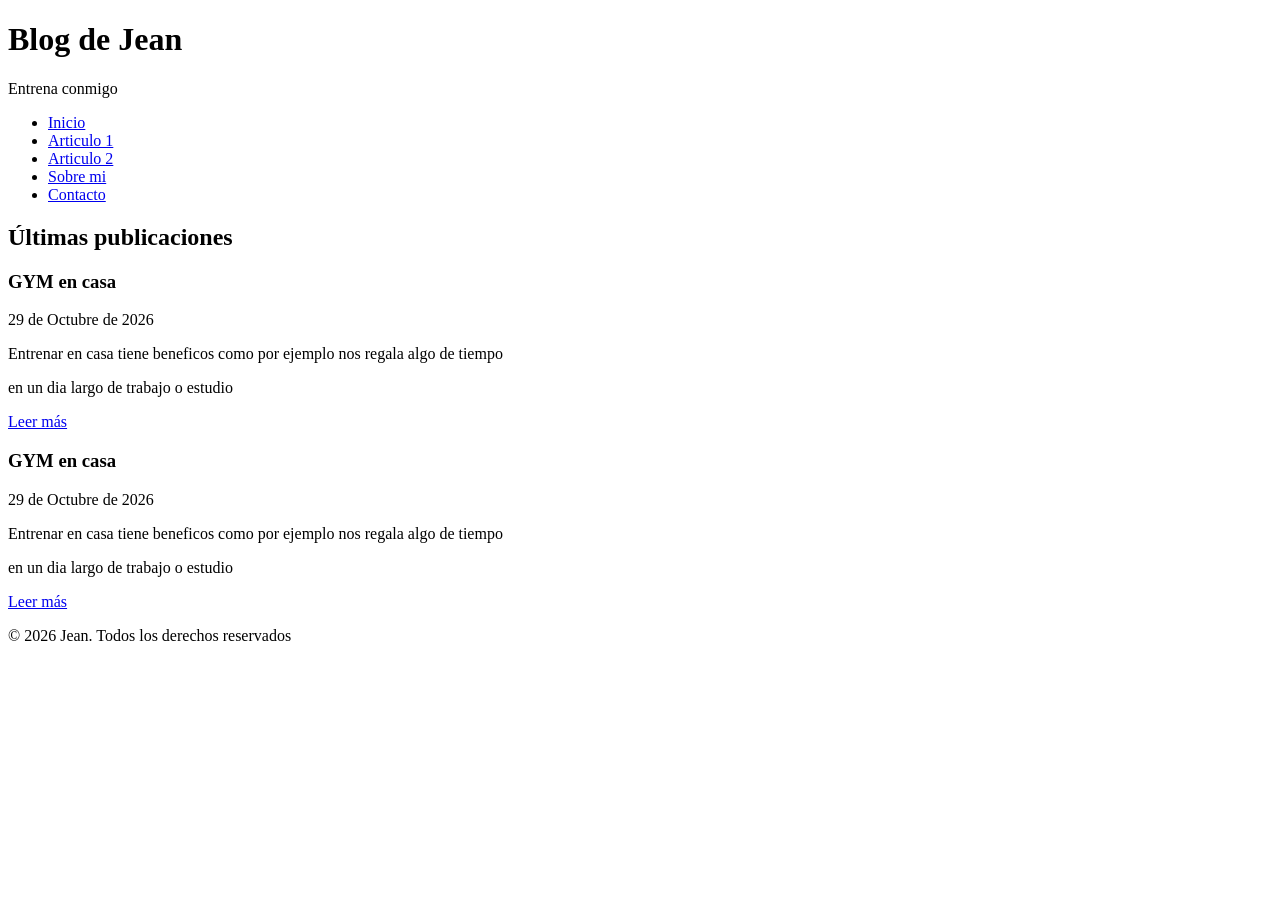
==== Index.html @ 9c7ef878 "Pagina de inicio" ====
<!DOCTYPE html>
<html lang="es">
    <!---- idioma en español-->
<head>
    <meta charset="UTF-8">
    <meta name="viewport" content="width=device-width, initial-scale=1.0">
    <meta name="description" content="Blog  personal de Jean sobre Mjeores Rutinas de Gym">

    <title>Inicio | Blog de Jean </title>
</head>
<body>
    <header>
        <h1> Blog de Jean</h1>
        <p> Entrena conmigo </p>
        <nav>
            <ul>
                <li><a href="Index.html">Inicio</a></li>
                <li><a href="articulo-1.html">Articulo 1</a></li>
                <li><a href="articulo-2">Articulo 2</a></li>
                <li><a href="sobre-mi.html">Sobre mi</a></li>
                <li><a href="contacto.html">Contacto</a></li>
            </ul>
        </nav>
    </header>
    <main>
        <section>
            <h2>Últimas publicaciones</h2>
            <article>
                <h3> GYM en casa </h3>
                <p><time datetime="2026/10/29">29 de Octubre de 2026</time></p>
                <p> Entrenar en casa tiene beneficos como por ejemplo nos regala algo de tiempo</p>
                <p> en un dia largo de trabajo o estudio</p>
                <a href="articulo-1.html">Leer más</a>
            </article>
            <article>
                <h3> GYM en casa </h3>
                <p><time datetime="2026/10/29">29 de Octubre de 2026</time></p>
                <p> Entrenar en casa tiene beneficos como por ejemplo nos regala algo de tiempo</p>
                <p> en un dia largo de trabajo o estudio</p>
                <a href="articulo-2.html">Leer más</a>
            </article>
        </section>
    </main>
    <footer>
        <p>&copy; 2026 Jean. Todos los derechos reservados</p>
    </footer>
    
</body>

</html>
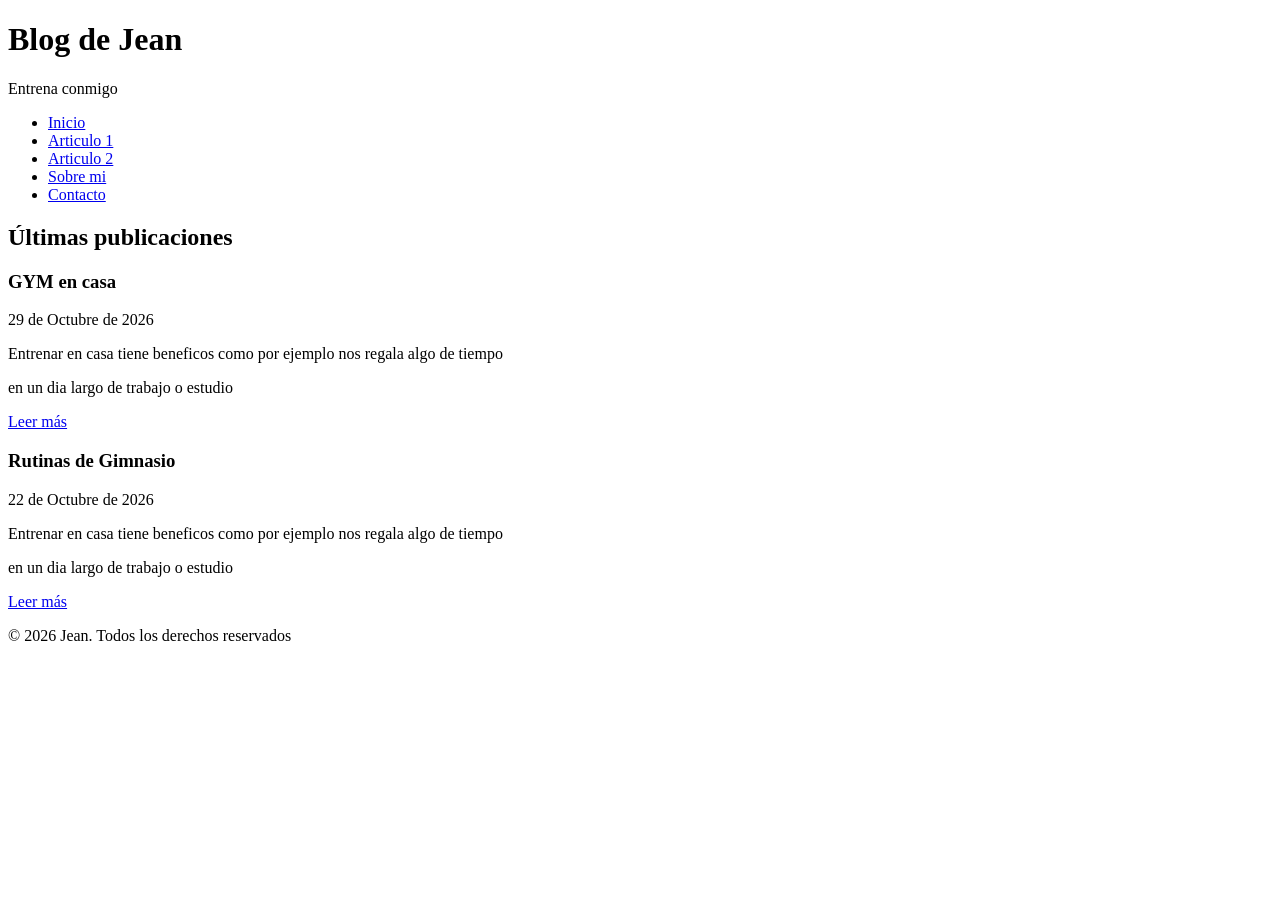
==== commit b2cb5348: "agregadas las paginas y creado el articulo 1" ====
--- a/Index.html
+++ b/Index.html
@@ -16,7 +16,7 @@
             <ul>
                 <li><a href="Index.html">Inicio</a></li>
                 <li><a href="articulo-1.html">Articulo 1</a></li>
-                <li><a href="articulo-2">Articulo 2</a></li>
+                <li><a href="articulo-2.html">Articulo 2</a></li>
                 <li><a href="sobre-mi.html">Sobre mi</a></li>
                 <li><a href="contacto.html">Contacto</a></li>
             </ul>
@@ -33,8 +33,8 @@
                 <a href="articulo-1.html">Leer más</a>
             </article>
             <article>
-                <h3> GYM en casa </h3>
-                <p><time datetime="2026/10/29">29 de Octubre de 2026</time></p>
+                <h3> Rutinas de  Gimnasio</h3>
+                <p><time datetime="2026/10/29">22 de Octubre de 2026</time></p>
                 <p> Entrenar en casa tiene beneficos como por ejemplo nos regala algo de tiempo</p>
                 <p> en un dia largo de trabajo o estudio</p>
                 <a href="articulo-2.html">Leer más</a>
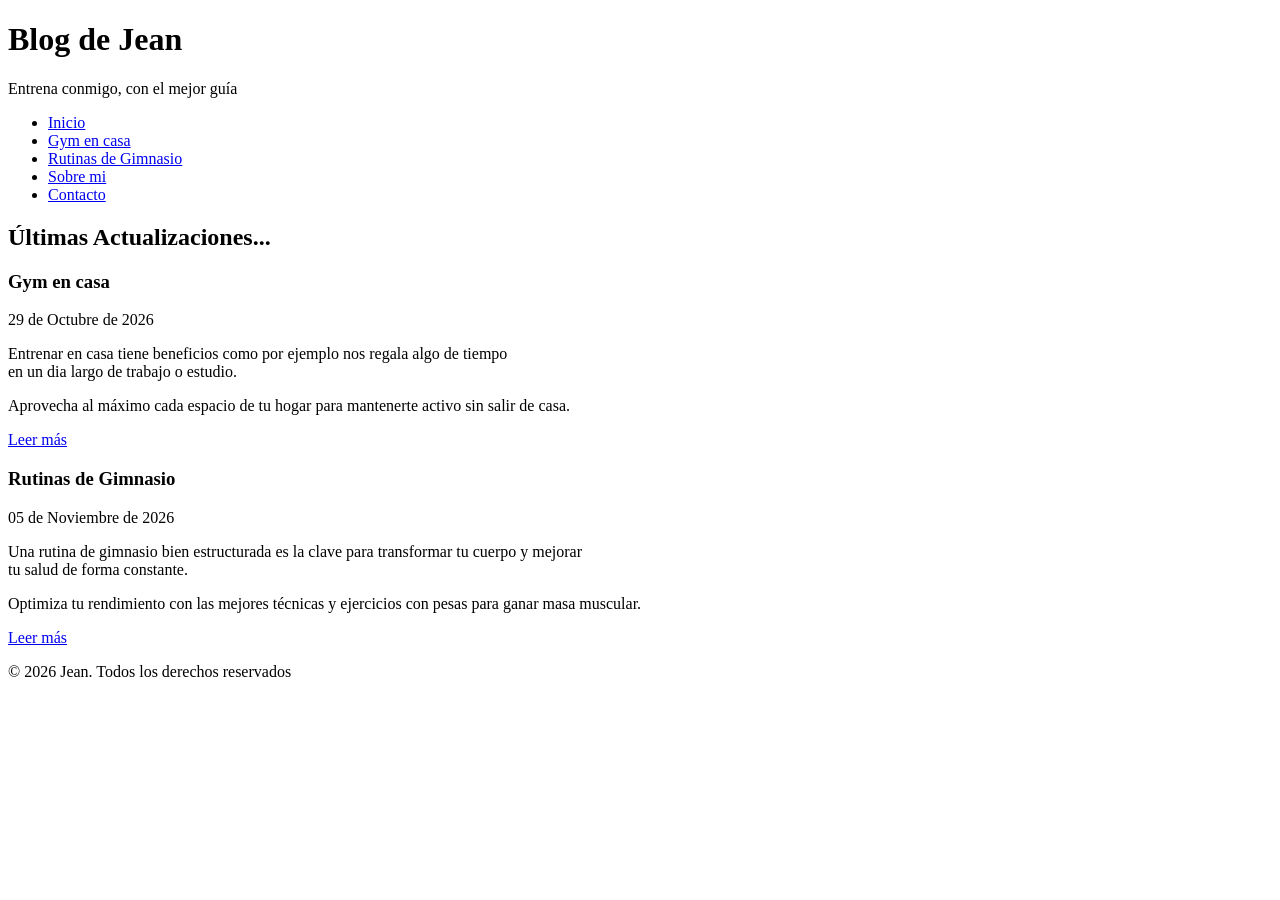
==== commit c0106b81: "Agrega articulo 2 con lista y tabla" ====
--- a/Index.html
+++ b/Index.html
@@ -11,12 +11,12 @@
 <body>
     <header>
         <h1> Blog de Jean</h1>
-        <p> Entrena conmigo </p>
+        <p> Entrena conmigo, con el mejor guía</p>
         <nav>
             <ul>
                 <li><a href="Index.html">Inicio</a></li>
-                <li><a href="articulo-1.html">Articulo 1</a></li>
-                <li><a href="articulo-2.html">Articulo 2</a></li>
+                <li><a href="articulo-1.html">Gym en casa</a></li>
+                <li><a href="articulo-2.html">Rutinas de Gimnasio</a></li>
                 <li><a href="sobre-mi.html">Sobre mi</a></li>
                 <li><a href="contacto.html">Contacto</a></li>
             </ul>
@@ -24,19 +24,21 @@
     </header>
     <main>
         <section>
-            <h2>Últimas publicaciones</h2>
+            <h2>Últimas Actualizaciones...</h2>
             <article>
-                <h3> GYM en casa </h3>
+                <h3> Gym en casa </h3>
                 <p><time datetime="2026/10/29">29 de Octubre de 2026</time></p>
-                <p> Entrenar en casa tiene beneficos como por ejemplo nos regala algo de tiempo</p>
-                <p> en un dia largo de trabajo o estudio</p>
+                <p>Entrenar en casa tiene beneficios como por ejemplo nos regala algo de tiempo<br>
+                en un dia largo de trabajo o estudio.</p>
+                <p>Aprovecha al máximo cada espacio de tu hogar para mantenerte activo sin salir de casa.</p>
                 <a href="articulo-1.html">Leer más</a>
             </article>
             <article>
-                <h3> Rutinas de  Gimnasio</h3>
-                <p><time datetime="2026/10/29">22 de Octubre de 2026</time></p>
-                <p> Entrenar en casa tiene beneficos como por ejemplo nos regala algo de tiempo</p>
-                <p> en un dia largo de trabajo o estudio</p>
+                <h3> Rutinas de Gimnasio</h3>
+                <p><time datetime="2026/11/05">05 de Noviembre de 2026</time></p>
+                <p> Una rutina de gimnasio bien estructurada es la clave para transformar tu cuerpo y mejorar<br>
+                tu salud de forma constante.</p>
+                <p>Optimiza tu rendimiento con las mejores técnicas y ejercicios con pesas para ganar masa muscular.</p>
                 <a href="articulo-2.html">Leer más</a>
             </article>
         </section>
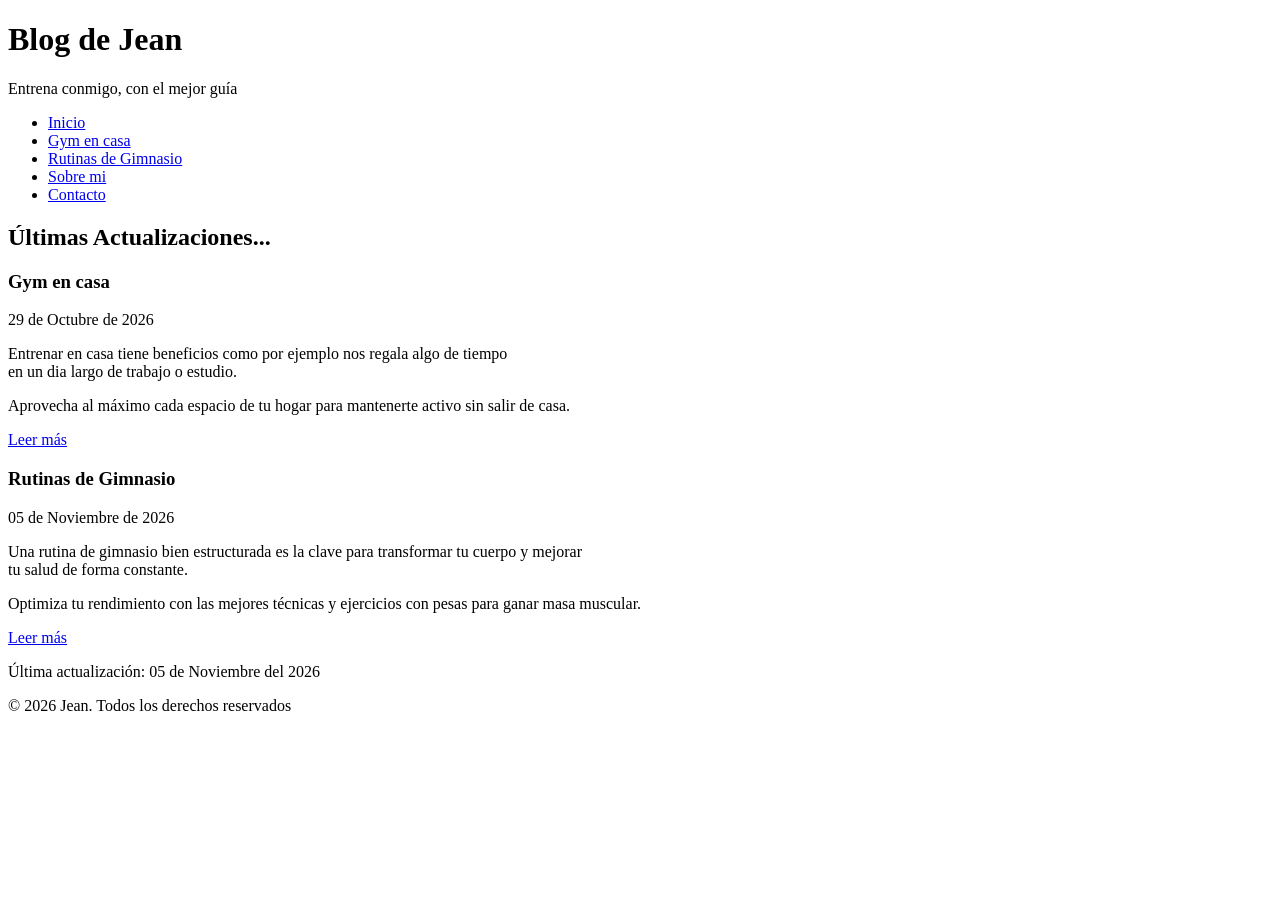
==== commit 4cc72767: "Reciva enlaces, valida HTML y actualiza pie de página" ====
--- a/Index.html
+++ b/Index.html
@@ -1,20 +1,19 @@
 <!DOCTYPE html>
 <html lang="es">
-    <!---- idioma en español-->
+<!-- idioma en español -->
 <head>
     <meta charset="UTF-8">
     <meta name="viewport" content="width=device-width, initial-scale=1.0">
-    <meta name="description" content="Blog  personal de Jean sobre Mjeores Rutinas de Gym">
-
-    <title>Inicio | Blog de Jean </title>
+    <meta name="description" content="Blog personal de Jean sobre Mejores Rutinas de Gym">
+    <title>Inicio | Blog de Jean</title>
 </head>
 <body>
     <header>
-        <h1> Blog de Jean</h1>
-        <p> Entrena conmigo, con el mejor guía</p>
+        <h1>Blog de Jean</h1>
+        <p>Entrena conmigo, con el mejor guía</p>
         <nav>
             <ul>
-                <li><a href="Index.html">Inicio</a></li>
+                <li><a href="index.html">Inicio</a></li>
                 <li><a href="articulo-1.html">Gym en casa</a></li>
                 <li><a href="articulo-2.html">Rutinas de Gimnasio</a></li>
                 <li><a href="sobre-mi.html">Sobre mi</a></li>
@@ -26,17 +25,17 @@
         <section>
             <h2>Últimas Actualizaciones...</h2>
             <article>
-                <h3> Gym en casa </h3>
-                <p><time datetime="2026/10/29">29 de Octubre de 2026</time></p>
+                <h3>Gym en casa</h3>
+                <p><time datetime="2026-10-29">29 de Octubre de 2026</time></p>
                 <p>Entrenar en casa tiene beneficios como por ejemplo nos regala algo de tiempo<br>
                 en un dia largo de trabajo o estudio.</p>
                 <p>Aprovecha al máximo cada espacio de tu hogar para mantenerte activo sin salir de casa.</p>
                 <a href="articulo-1.html">Leer más</a>
             </article>
             <article>
-                <h3> Rutinas de Gimnasio</h3>
-                <p><time datetime="2026/11/05">05 de Noviembre de 2026</time></p>
-                <p> Una rutina de gimnasio bien estructurada es la clave para transformar tu cuerpo y mejorar<br>
+                <h3>Rutinas de Gimnasio</h3>
+                <p><time datetime="2026-11-05">05 de Noviembre de 2026</time></p>
+                <p>Una rutina de gimnasio bien estructurada es la clave para transformar tu cuerpo y mejorar<br>
                 tu salud de forma constante.</p>
                 <p>Optimiza tu rendimiento con las mejores técnicas y ejercicios con pesas para ganar masa muscular.</p>
                 <a href="articulo-2.html">Leer más</a>
@@ -44,9 +43,8 @@
         </section>
     </main>
     <footer>
+        <p>Última actualización: <time datetime="2026-11-05">05 de Noviembre del 2026</time></p>
         <p>&copy; 2026 Jean. Todos los derechos reservados</p>
     </footer>
-    
 </body>
-
 </html>
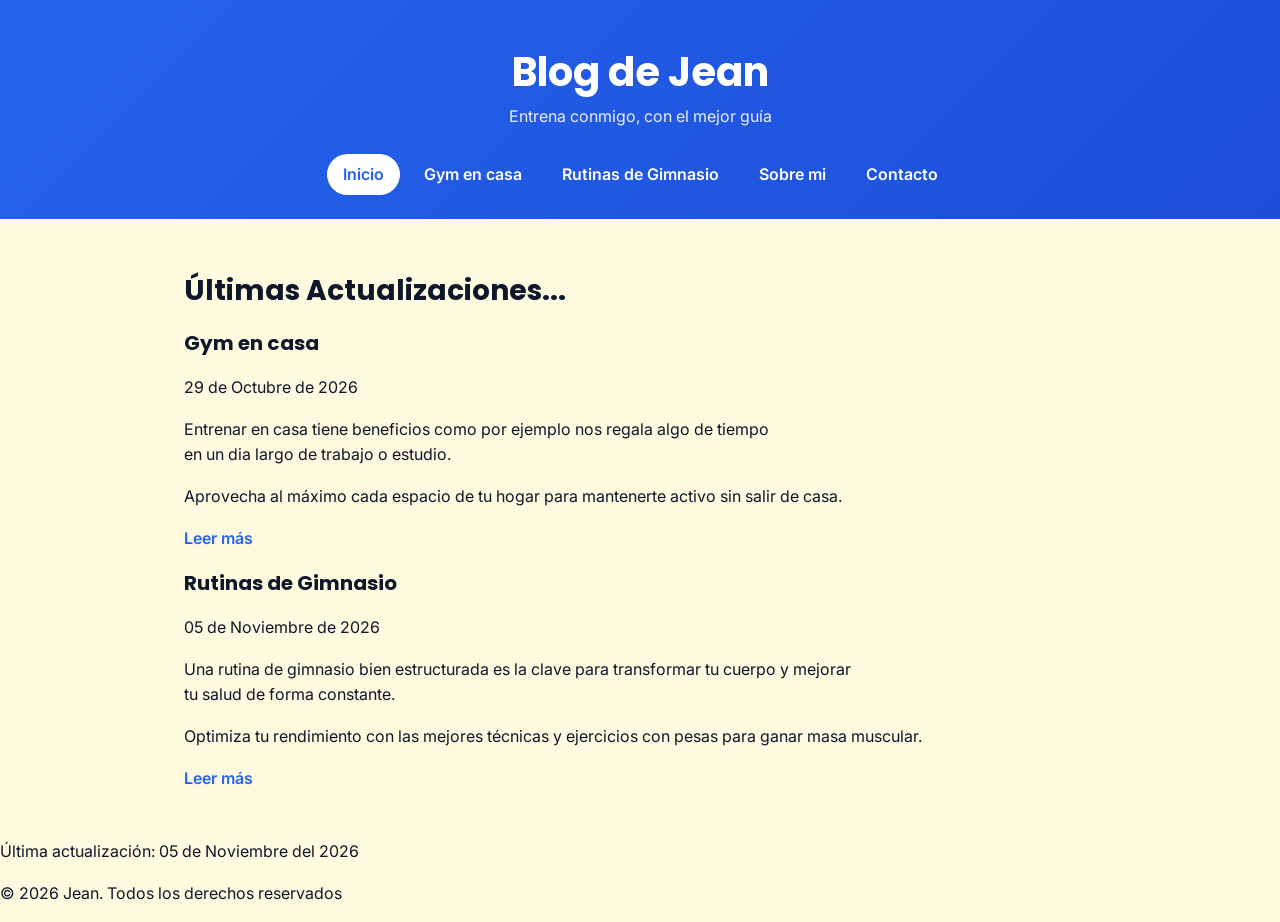
==== commit 648d0258: "fea/Agregar hoja de estilos" ====
--- a/Index.html
+++ b/Index.html
@@ -6,6 +6,7 @@
     <meta name="viewport" content="width=device-width, initial-scale=1.0">
     <meta name="description" content="Blog personal de Jean sobre Mejores Rutinas de Gym">
     <title>Inicio | Blog de Jean</title>
+    <link rel="stylesheet" href="css/estilos.css">
 </head>
 <body>
     <header>
@@ -13,7 +14,7 @@
         <p>Entrena conmigo, con el mejor guía</p>
         <nav>
             <ul>
-                <li><a href="index.html">Inicio</a></li>
+                <li><a href="index.html"class="activo">Inicio</a></li>
                 <li><a href="articulo-1.html">Gym en casa</a></li>
                 <li><a href="articulo-2.html">Rutinas de Gimnasio</a></li>
                 <li><a href="sobre-mi.html">Sobre mi</a></li>
--- a/css/estilos.css
+++ b/css/estilos.css
@@ -0,0 +1,124 @@
+/* HOJA DE ESTILOS DEL BLOG PERSONAL */
+/*importar 2 fonts de google inter para texto y poppins para titulos */
+
+@import url("https://fonts.googleapis.com/css2?family=Inter:wght@400;600&family=Poppins:wght@600;700&display=swap");
+/* crear variables */
+:root {
+    /* Colores */
+    --color-primario: #2563eb;         /* Azul vibrante */
+    --color-primario-oscuro: #1d4ed8;  /* Azul más oscuro para hover */
+    --color-fondo: #fefae0;            /* Gris muy claro, casi blanco */
+    --color-superficie: #ffffff;       /* Blanco puro para tarjetas o contenedores */
+    --color-texto: #0f172a;            /* Azul marino muy oscuro (mejor que negro puro) */
+    --color-texto-suave: #64748b;      /* Gris pizarra para subtítulos */
+    --color-borde: #e2e8f0;            /* Gris sutil para líneas divisorias */
+
+    /* Tipografías */
+    --fuente-texto: "Inter", system-ui, sans-serif;
+    --fuente-titulos: "Poppins", system-ui, sans-serif;
+
+    /* Medidas */
+    --ancho-contenido: 960px;
+}
+
+/*correccion del calculo del tamaño de las cajas(box)*/
+*,
+*::before,
+*::after{
+    box-sizing: border-box;
+}
+
+
+/*estilo para el body*/
+body {
+    background-color: var(--color-fondo);
+    color: var(--color-texto);
+    margin: 0;
+    font-family: var(--fuente-texto);
+    font-size: 1rem;
+    line-height: 1.6;
+} 
+
+/*estilo para titulos*/
+
+h1, h2, h3{
+    font-family: var(--fuente-titulos);
+    color: var(--color-texto);
+    line-height: 1.2;
+}
+
+h1{
+    font-size: 2.5rem;
+}
+
+h2{
+    font-size: 1.75rem;
+}
+
+h3{
+    font-size: 1.25rem;
+}
+
+/*estils a los enlaces*/
+a{
+    color: var(--color-primario);
+    text-decoration: none;
+    font-weight: 600;
+
+}
+a:hover{
+    color: var(--color-primario-oscuro);
+    text-decoration: underline;
+}
+/*COntenido*/
+
+main{
+    max-width: var(--ancho-contenido);
+    margin: 0 auto;
+    padding: 2rem 1.5rem;
+}
+
+/*ENCABEZADO*/
+header{
+    background: linear-gradient(135deg, var(--color-primario), var(--color-primario-oscuro));
+    color: #fff;
+    text-align: center;
+    padding: 3rem 1.5rem 1.5rem;
+}
+
+header h1 {
+    color:#fff;
+    margin: 0 0 0.5rem;
+}
+header p {
+    margin: 0 0 1.5rem;
+    opacity: 0.9;
+}
+
+/*MENU*/
+nav ul{
+    display: flex;
+    justify-content: center;
+    flex-wrap: wrap;
+    gap: 0.5rem;
+    list-style: none;
+    margin: 0;
+    padding: 0;
+}
+/**COnvertir a los enlaces en botones*/
+nav a{
+    display: block;
+    padding: 0.5rem 1rem;
+    border-radius: 999px;
+    color: #fff;
+    transition: background-color 0.2s;
+}
+nav a:hover{
+    background-color: rgba(255, 255, 255, 0.2);
+    color: #fff;
+    text-decoration: none;
+}
+nav a.activo{
+    background-color: #fff;
+    color: var(--color-primario);
+}
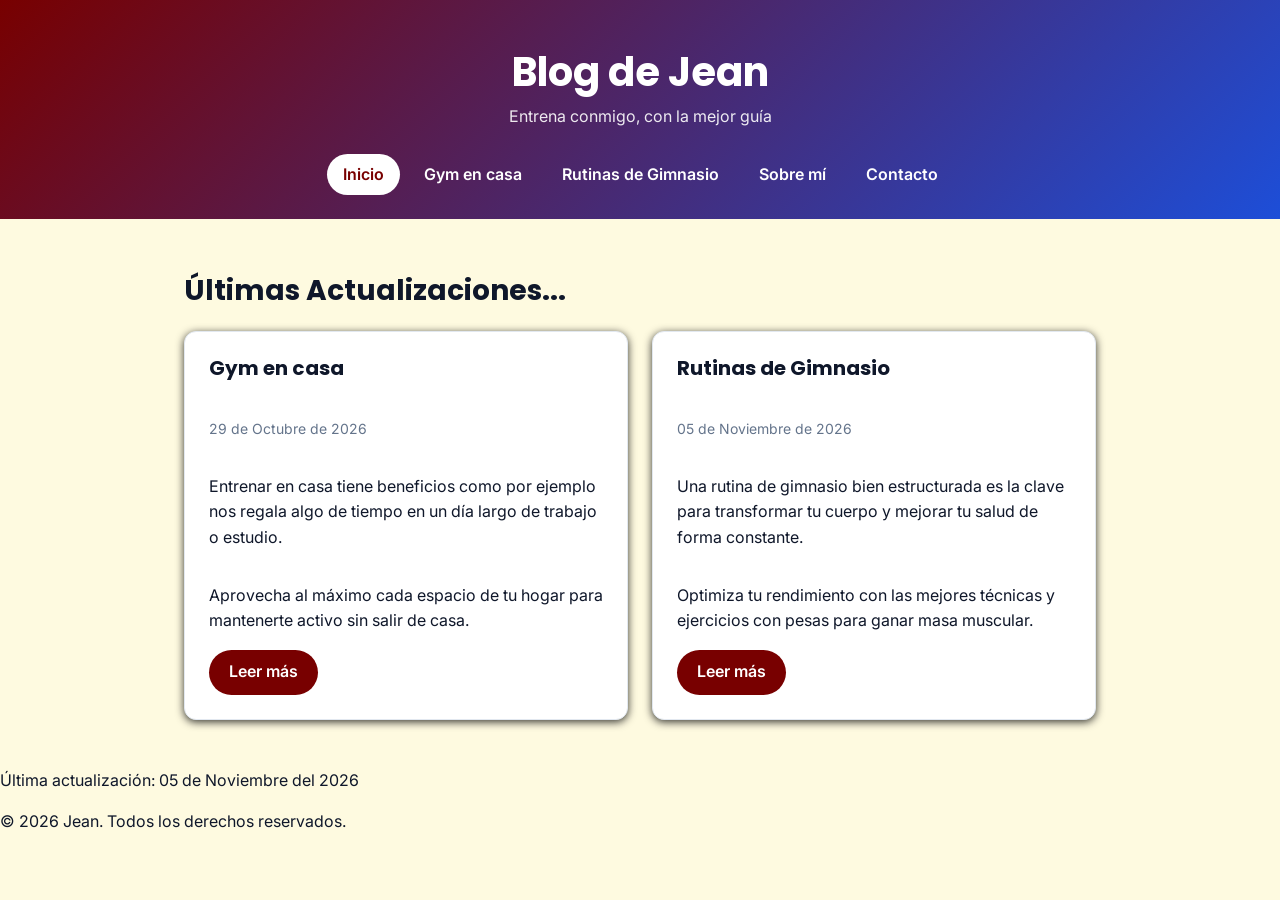
==== commit 3cb198fb: "feat/agregar estilos al index" ====
--- a/Index.html
+++ b/Index.html
@@ -1,7 +1,7 @@
 <!DOCTYPE html>
 <html lang="es">
-<!-- idioma en español -->
 <head>
+    <!-- Configuración de idioma y metadatos -->
     <meta charset="UTF-8">
     <meta name="viewport" content="width=device-width, initial-scale=1.0">
     <meta name="description" content="Blog personal de Jean sobre Mejores Rutinas de Gym">
@@ -11,13 +11,13 @@
 <body>
     <header>
         <h1>Blog de Jean</h1>
-        <p>Entrena conmigo, con el mejor guía</p>
+        <p>Entrena conmigo, con la mejor guía</p>
         <nav>
             <ul>
-                <li><a href="index.html"class="activo">Inicio</a></li>
+                <li><a href="index.html" class="activo">Inicio</a></li>
                 <li><a href="articulo-1.html">Gym en casa</a></li>
                 <li><a href="articulo-2.html">Rutinas de Gimnasio</a></li>
-                <li><a href="sobre-mi.html">Sobre mi</a></li>
+                <li><a href="sobre-mi.html">Sobre mí</a></li>
                 <li><a href="contacto.html">Contacto</a></li>
             </ul>
         </nav>
@@ -25,27 +25,29 @@
     <main>
         <section>
             <h2>Últimas Actualizaciones...</h2>
-            <article>
-                <h3>Gym en casa</h3>
-                <p><time datetime="2026-10-29">29 de Octubre de 2026</time></p>
-                <p>Entrenar en casa tiene beneficios como por ejemplo nos regala algo de tiempo<br>
-                en un dia largo de trabajo o estudio.</p>
-                <p>Aprovecha al máximo cada espacio de tu hogar para mantenerte activo sin salir de casa.</p>
-                <a href="articulo-1.html">Leer más</a>
-            </article>
-            <article>
-                <h3>Rutinas de Gimnasio</h3>
-                <p><time datetime="2026-11-05">05 de Noviembre de 2026</time></p>
-                <p>Una rutina de gimnasio bien estructurada es la clave para transformar tu cuerpo y mejorar<br>
-                tu salud de forma constante.</p>
-                <p>Optimiza tu rendimiento con las mejores técnicas y ejercicios con pesas para ganar masa muscular.</p>
-                <a href="articulo-2.html">Leer más</a>
-            </article>
+            <div class="tarjetas">
+                <article class="tarjeta">
+                    <h3>Gym en casa</h3>
+                    <p><time datetime="2026-10-29">29 de Octubre de 2026</time></p>
+                    <p>Entrenar en casa tiene beneficios como por ejemplo nos regala algo de tiempo en un día largo de trabajo o estudio.</p>
+                    <p>Aprovecha al máximo cada espacio de tu hogar para mantenerte activo sin salir de casa.</p>
+                    <!-- Clase "boton" agregada -->
+                    <a href="articulo-1.html" class="boton">Leer más</a>
+                </article>
+                <article class="tarjeta">
+                    <h3>Rutinas de Gimnasio</h3>
+                    <p><time datetime="2026-11-05">05 de Noviembre de 2026</time></p>
+                    <p>Una rutina de gimnasio bien estructurada es la clave para transformar tu cuerpo y mejorar tu salud de forma constante.</p>
+                    <p>Optimiza tu rendimiento con las mejores técnicas y ejercicios con pesas para ganar masa muscular.</p>
+                    <!-- Clase "boton" agregada -->
+                    <a href="articulo-2.html" class="boton">Leer más</a>
+                </article>
+            </div>
         </section>
     </main>
     <footer>
         <p>Última actualización: <time datetime="2026-11-05">05 de Noviembre del 2026</time></p>
-        <p>&copy; 2026 Jean. Todos los derechos reservados</p>
+        <p>&copy; 2026 Jean. Todos los derechos reservados.</p>
     </footer>
 </body>
 </html>
--- a/css/estilos.css
+++ b/css/estilos.css
@@ -5,7 +5,7 @@
 /* crear variables */
 :root {
     /* Colores */
-    --color-primario: #2563eb;         /* Azul vibrante */
+    --color-primario: #780000;         /* Azul vibrante */
     --color-primario-oscuro: #1d4ed8;  /* Azul más oscuro para hover */
     --color-fondo: #fefae0;            /* Gris muy claro, casi blanco */
     --color-superficie: #ffffff;       /* Blanco puro para tarjetas o contenedores */
@@ -19,6 +19,13 @@
 
     /* Medidas */
     --ancho-contenido: 960px;
+
+    /*TARJETAS*/
+    --radio: 12px;
+    --sombra: 0 2px 8px rgba(0, 0, 0, 0.8);
+    --sombra-fuerte:0 8px 20px rgba(0, 0, 0, 0.12);
+
+
 }
 
 /*correccion del calculo del tamaño de las cajas(box)*/
@@ -121,4 +128,48 @@
 nav a.activo{
     background-color: #fff;
     color: var(--color-primario);
+}
+/*tarjetas*/
+.tarjetas{
+    display: grid;
+    grid-template-columns: repeat(auto-fit, minmax(280px, 1fr));
+    gap: 1.5rem;
+}
+.tarjeta{
+    background-color: var(--color-superficie);
+    border: 1px solid var(--color-borde);
+    border-radius: var(--radio);
+    box-shadow: var(--sombra);
+    padding: 1.5rem;
+    transition: transform 0.2s, box-shadow 0.2s;
+    display: flex;
+    flex-direction: column;
+}
+.tarjeta h3{
+    margin-top: 0;
+}
+.tarjeta time {
+    color: var(--color-texto-suave);
+    font-size: 0.875rem;
+}
+.tarjeta:hover{
+    transform: translateY(-4px);
+    box-shadow: var(--sombra-fuerte);
+}
+.tarjeta .boton{
+    margin-top: auto;
+    align-self: flex-start;
+}
+.boton {
+    display: inline-block;
+    background-color: var(--color-primario);
+    color: #fff;
+    padding: 0.6rem 1.25rem;
+    border-radius: 999px;
+    transition: background-color 0.2s;
+}
+.boton:hover{
+    background-color: var(--color-primario-oscuro);
+    color:#fff;
+    text-decoration: none;
 }
